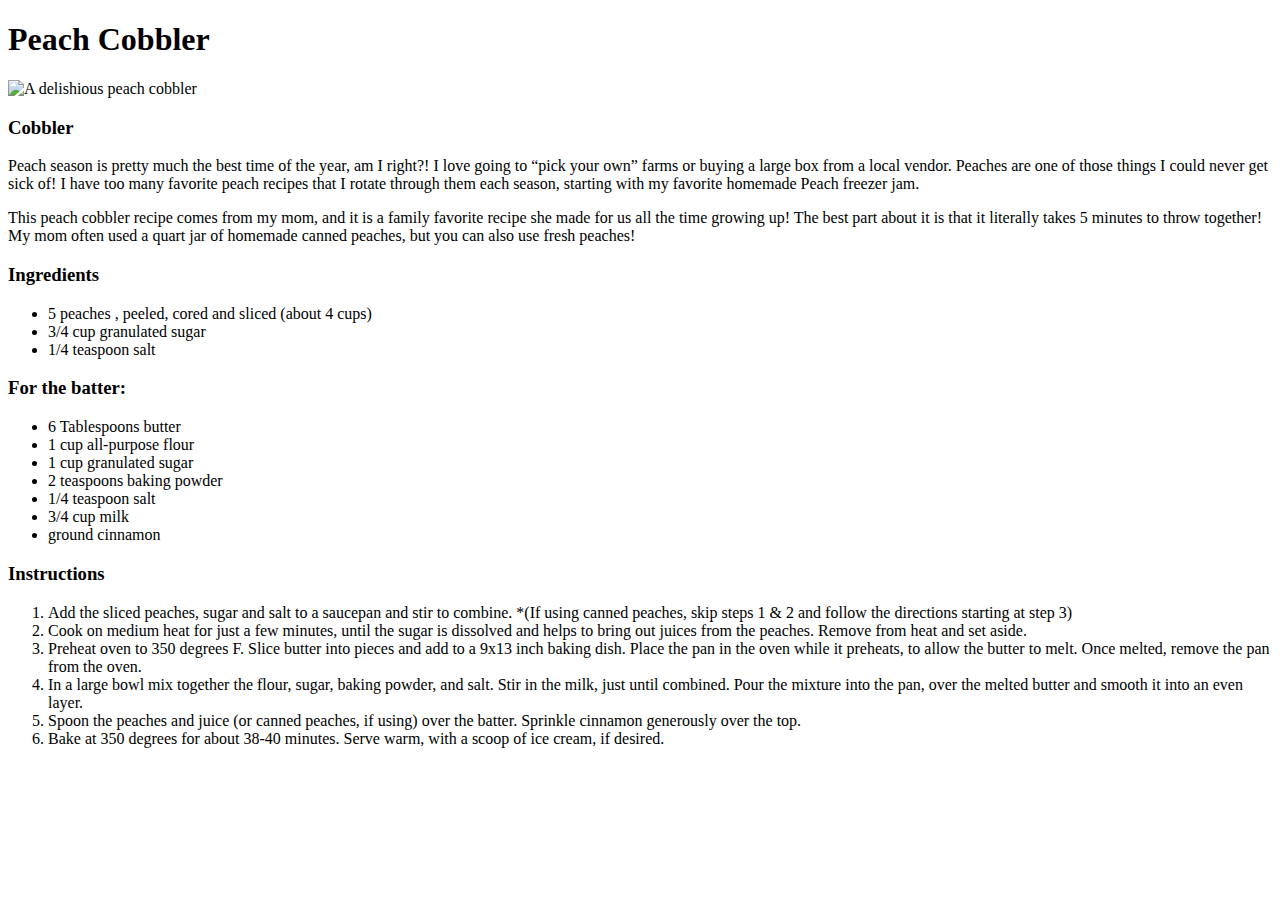
==== recipes/peach-cobbler.html @ 3c287d68 "First addition" ====
<!DOCTYPE html>
<html lang="en">
<head>
    <meta charset="UTF-8">
    <meta http-equiv="X-UA-Compatible" content="IE=edge">
    <meta name="viewport" content="width=device-width, initial-scale=1.0">
    <title>Document</title>
</head>
<body>
    <h1>Peach Cobbler</h1>
    <img src="../img/peach-cobbler.jpg" alt="A delishious peach cobbler">
    
    <h3>Cobbler</h3>

    <p>Peach season is pretty much the best time of the year,
         am I right?! I love going to “pick your own” farms
          or buying a large box from a local vendor. Peaches
           are one of those things I could never get sick of!
            I have too many favorite peach recipes that I 
            rotate through them each season, starting with my
             favorite homemade Peach freezer jam.</p>

    <p>This peach cobbler recipe comes from my mom, and it
         is a family favorite recipe she made for us all
          the time growing up! The best part about it is
           that it literally takes 5 minutes to throw
            together! My mom often used a quart jar of
             homemade canned peaches, but you can also
              use fresh peaches!</p>



    <h3>Ingredients</h3>
    <Ul>
        <li>5 peaches , peeled, cored and sliced (about 4 cups)</li>
        <li>3/4 cup granulated sugar</li>
        <li>1/4 teaspoon salt</li>
    </Ul>

    <h3>For the batter:</h3>
    <Ul>
        <li>6 Tablespoons butter</li>
        <li>1 cup all-purpose flour</li>
        <li>1 cup granulated sugar</li>
        <li>2 teaspoons baking powder</li>
        <li>1/4 teaspoon salt</li>
        <li>3/4 cup milk</li>
        <li>ground cinnamon</li>
    </Ul>

    <h3>Instructions</h3>
    <ol>
        <li>Add the sliced peaches, sugar and salt to a saucepan and stir to combine. 
            *(If using canned peaches, skip steps 1 & 2 and follow the directions starting at step 3)</li>
        <li>Cook on medium heat for just a few minutes, until the sugar is dissolved
             and helps to bring out juices from the peaches. Remove from heat and set aside.</li>
        <li>Preheat oven to 350 degrees F. Slice butter into pieces and add to a 9x13 inch baking 
            dish. Place the pan in the oven while it preheats, to allow the butter to melt.
             Once melted, remove the pan from the oven.</li>
        <li>In a large bowl mix together the flour, sugar, baking powder, and salt. Stir in the 
            milk, just until combined. Pour the mixture into the pan, over the melted butter and
             smooth it into an even layer.</li>
        <li>Spoon the peaches and juice (or canned peaches, if using) over the batter. Sprinkle
             cinnamon generously over the top.</li>
        <li>Bake at 350 degrees for about 38-40 minutes. Serve warm, with a scoop of ice cream, if desired.</li>
    </ol>
</body>
</html>
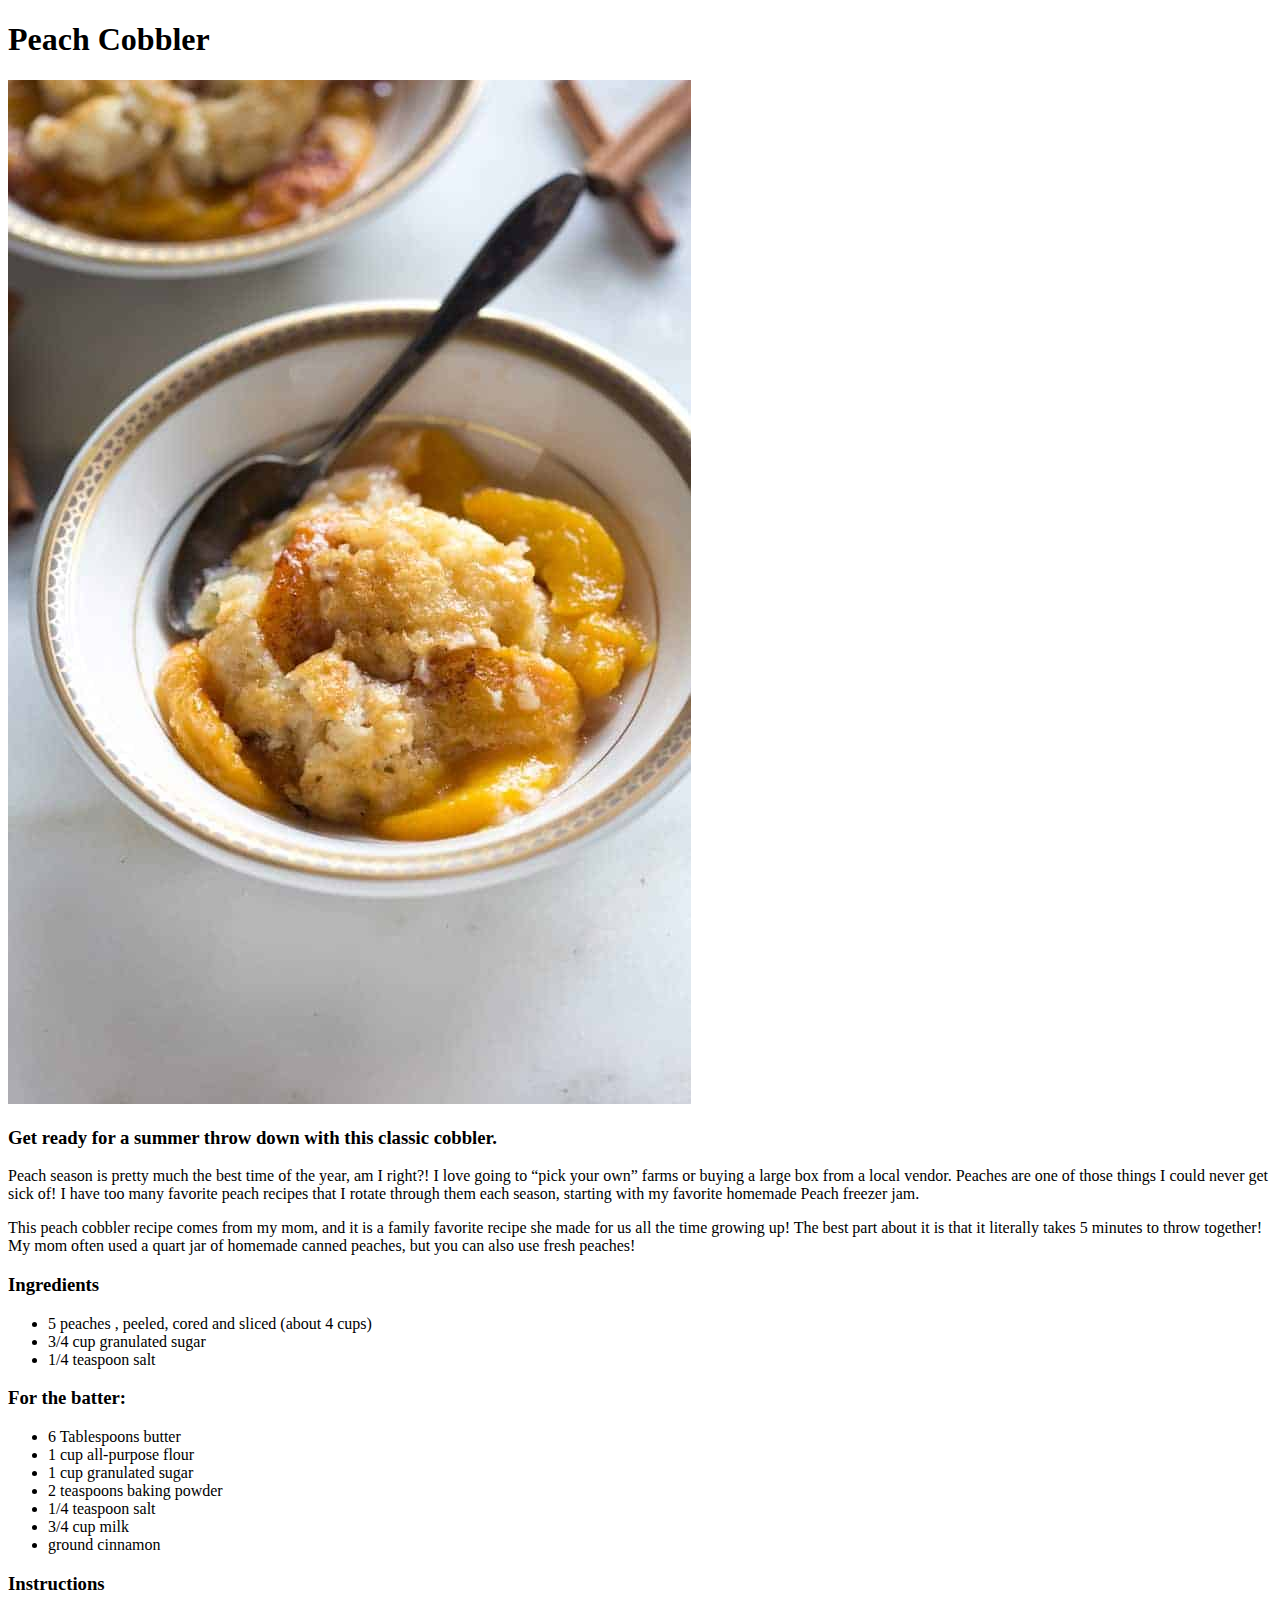
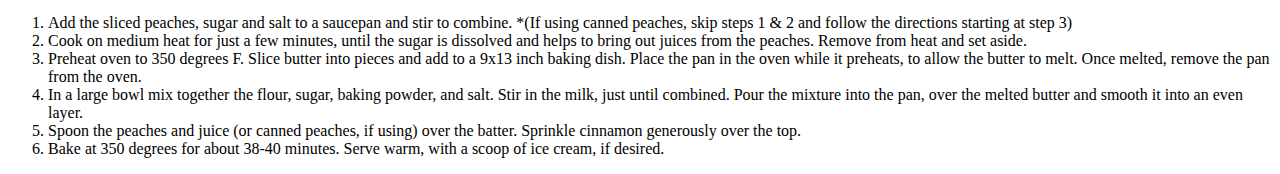
==== commit d9ae98ed: "Added peach-daiquiris and peel-peaches" ====
--- a/recipes/peach-cobbler.html
+++ b/recipes/peach-cobbler.html
@@ -10,7 +10,7 @@
     <h1>Peach Cobbler</h1>
     <img src="../img/peach-cobbler.jpg" alt="A delishious peach cobbler">
     
-    <h3>Cobbler</h3>
+    <h3>Get ready for a summer throw down with this classic cobbler.</h3>
 
     <p>Peach season is pretty much the best time of the year,
          am I right?! I love going to “pick your own” farms
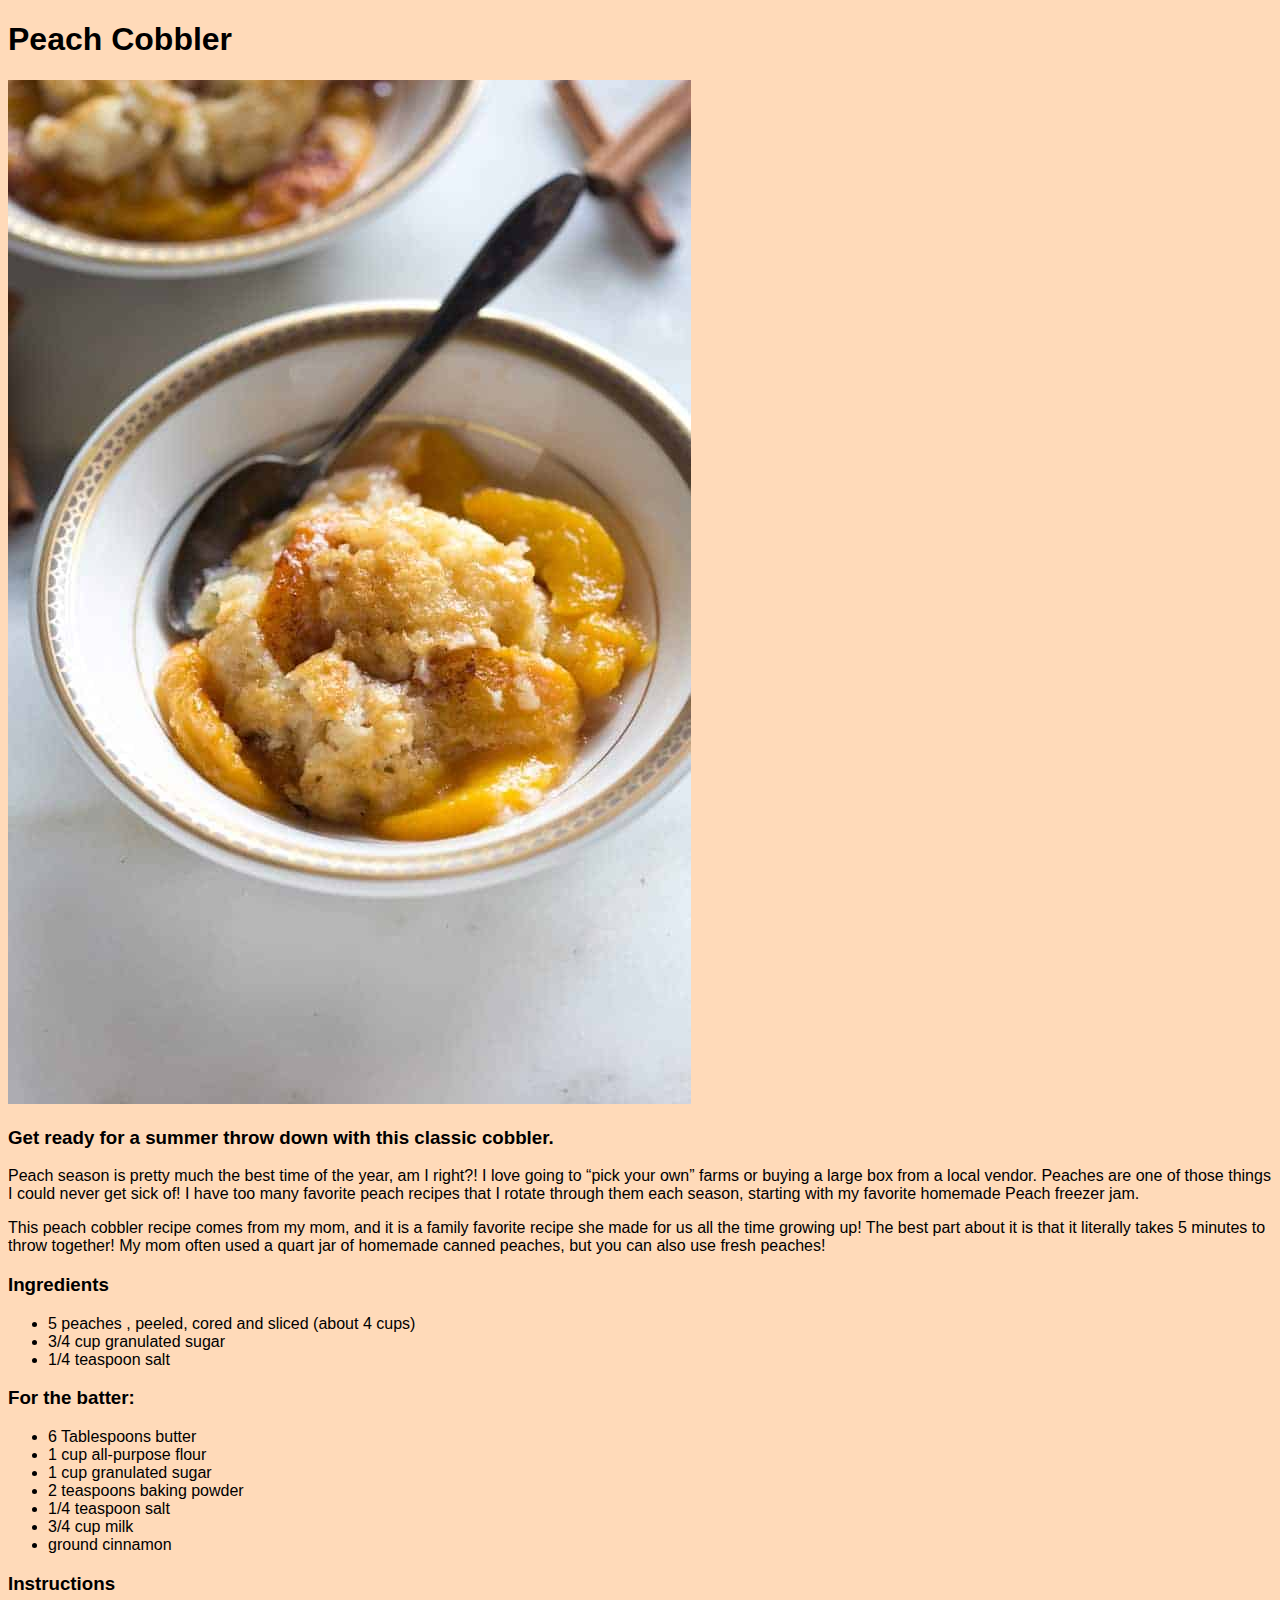
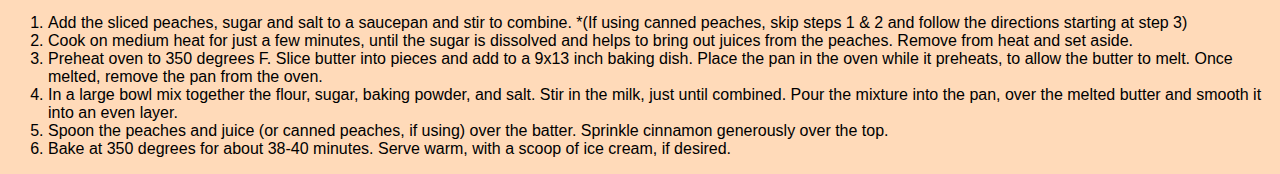
==== commit 0607ddc5: "added styles.css" ====
--- a/recipes/peach-cobbler.html
+++ b/recipes/peach-cobbler.html
@@ -1,10 +1,11 @@
 <!DOCTYPE html>
 <html lang="en">
 <head>
+    <link rel="stylesheet" href="../styles.css">
     <meta charset="UTF-8">
     <meta http-equiv="X-UA-Compatible" content="IE=edge">
     <meta name="viewport" content="width=device-width, initial-scale=1.0">
-    <title>Document</title>
+    <title>Peach Cobbler</title>
 </head>
 <body>
     <h1>Peach Cobbler</h1>
--- a/styles.css
+++ b/styles.css
@@ -0,0 +1,10 @@
+body {
+    background-color: peachpuff;
+    font-family: Verdana, Geneva, Tahoma, sans-serif;
+}
+
+img {
+    width: 500;
+    height: auto;
+}
+
